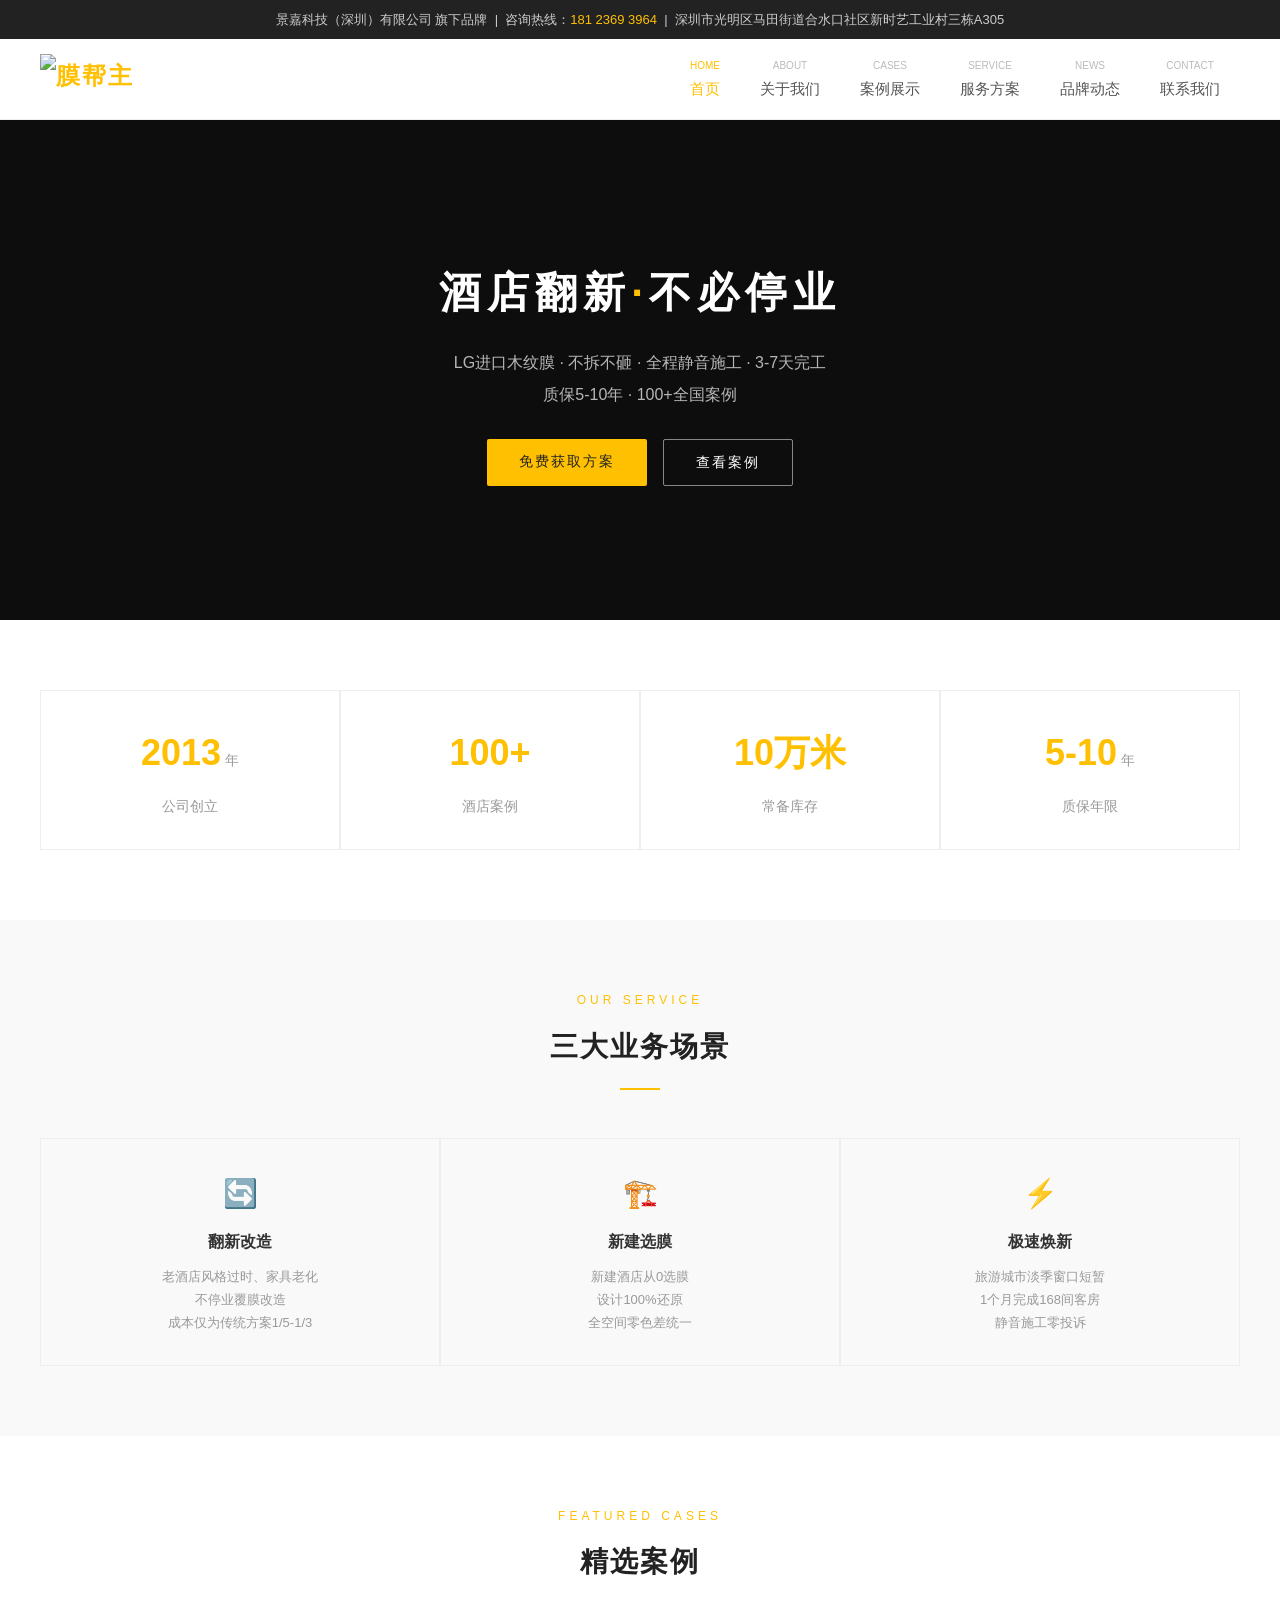
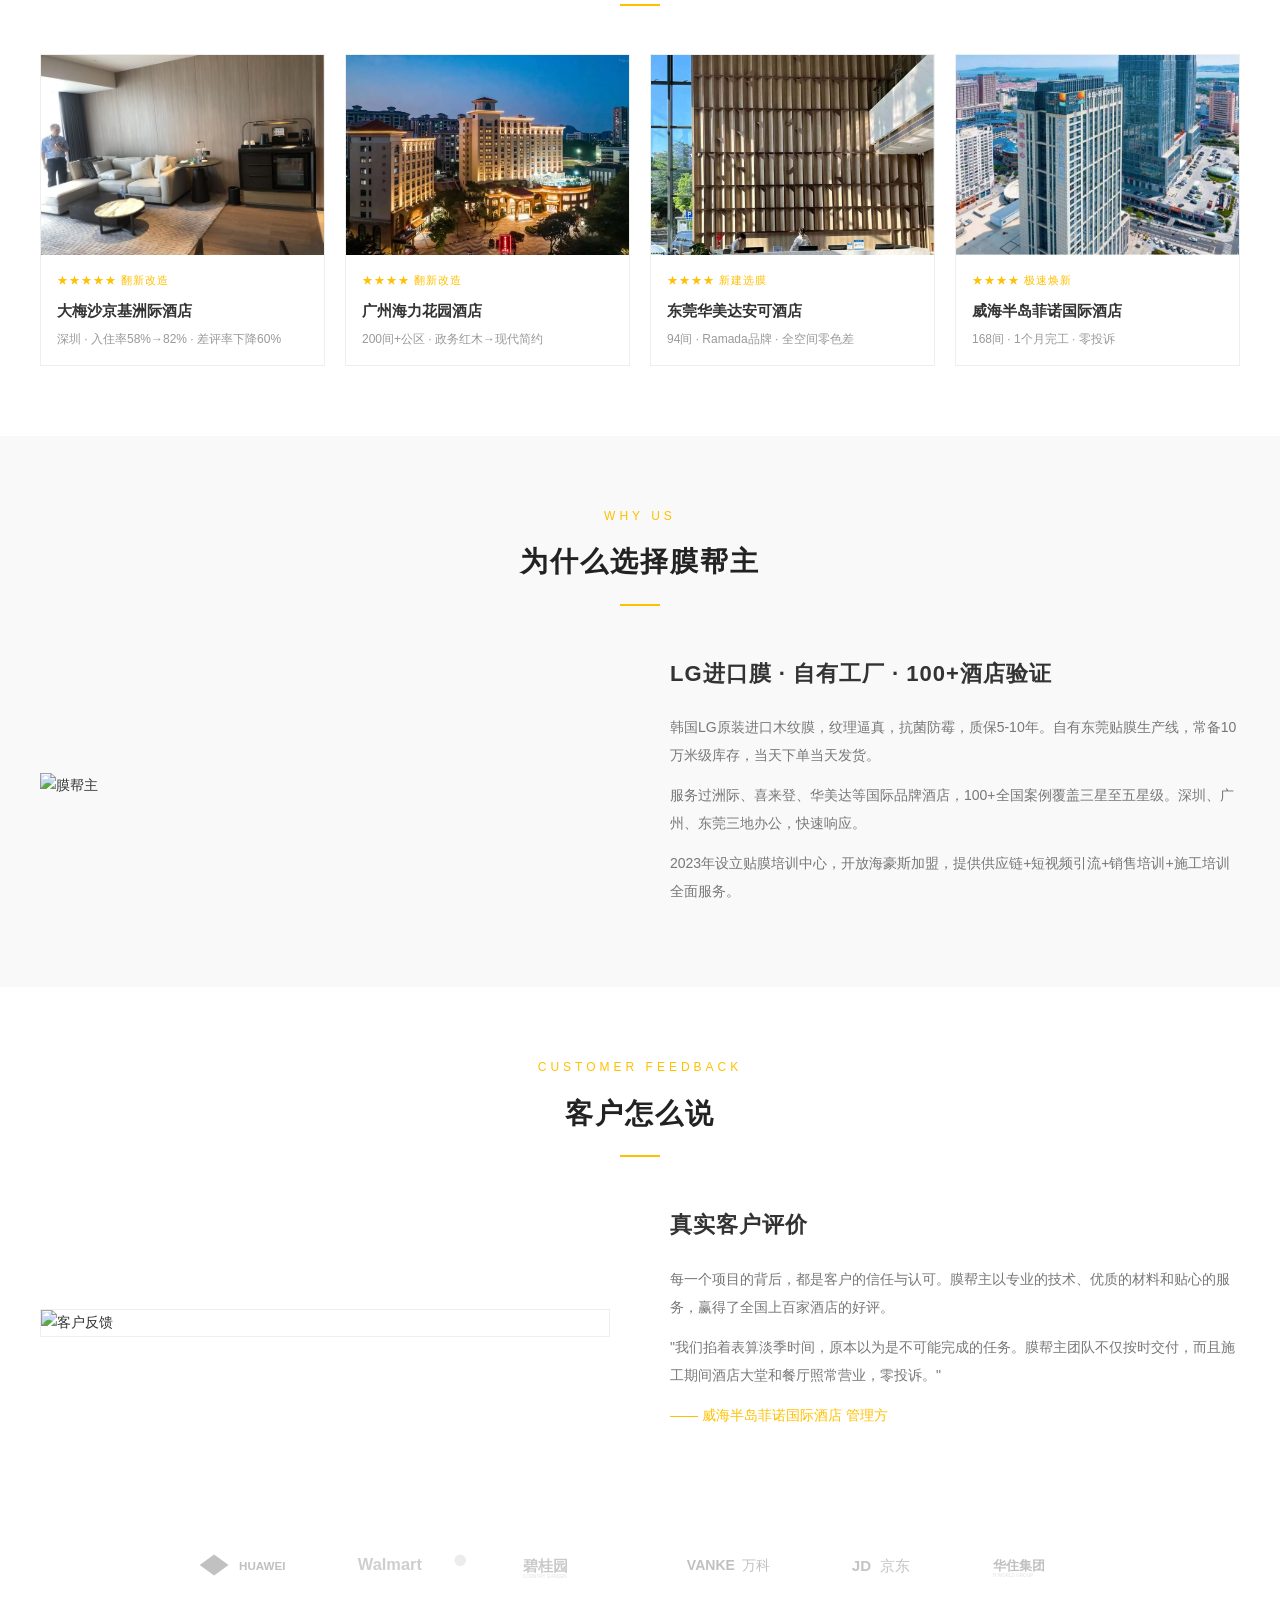
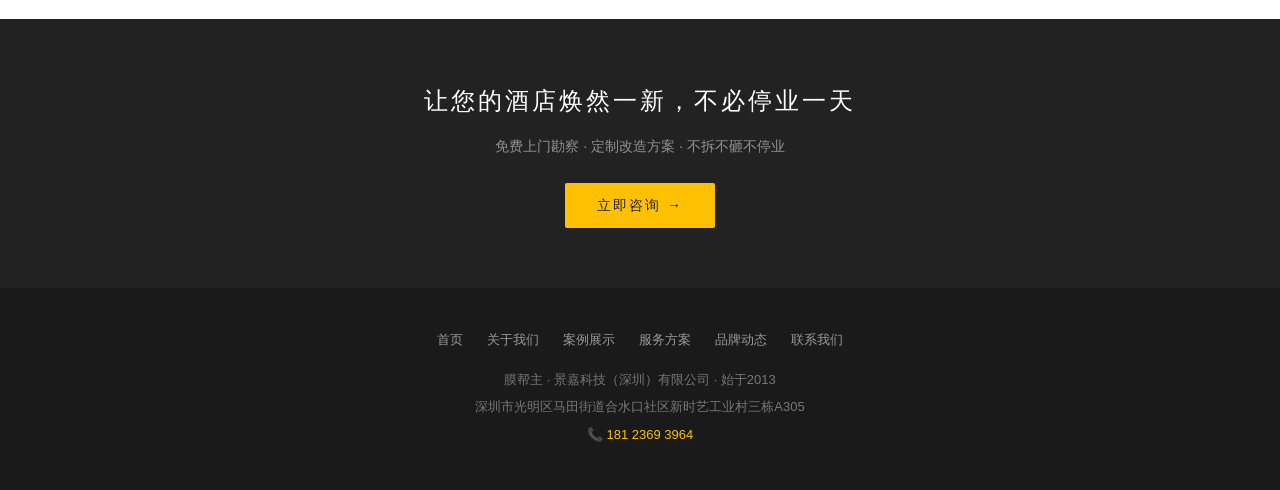
==== index.html @ 16446e27 "膜帮主官网 - 初始版本 - 品牌官网（对齐海豪斯风格） - 6个页面：首页/关于/案例/服务/动态/联系 - 3篇案例深度文章 - 真实Logo + 103张项目实拍图 - LG进口木纹膜品牌展示 " ====
<!DOCTYPE html>
<html lang="zh-CN">
<head>
<meta charset="UTF-8"><meta name="viewport" content="width=1200">
<title>膜帮主 — 酒店贴膜改造翻新 | LG进口木纹膜</title>
<meta name="description" content="膜帮主专注酒店贴膜改造翻新。LG进口木纹膜，不拆不砸不停业。景嘉科技旗下品牌，100+全国案例。">
<link rel="stylesheet" href="css/style.css">
</head>
<body>

<!-- 顶部 -->
<div class="top-bar">
  景嘉科技（深圳）有限公司 旗下品牌 &nbsp;|&nbsp; 咨询热线：<a href="tel:18123693964">181 2369 3964</a> &nbsp;|&nbsp; 深圳市光明区马田街道合水口社区新时艺工业村三栋A305
</div>

<!-- 头部 -->
<header class="header">
  <div class="header-inner">
    <a href="/" class="logo" style="padding:0;"><img src="images/logo.jpg" alt="膜帮主" style="height:50px;"></a>
    <nav class="nav">
      <a href="/" class="active"><span class="en">HOME</span>首页</a>
      <a href="about.html"><span class="en">ABOUT</span>关于我们</a>
      <a href="cases.html"><span class="en">CASES</span>案例展示</a>
      <a href="services.html"><span class="en">SERVICE</span>服务方案</a>
      <a href="news.html"><span class="en">NEWS</span>品牌动态</a>
      <a href="contact.html"><span class="en">CONTACT</span>联系我们</a>
    </nav>
  </div>
</header>

<!-- Banner -->
<section class="banner" style="background-image:url('images/haihaosi/haihaosi_015.jpg')">
  <div class="banner-overlay">
    <h1>酒店翻新<span>·</span>不必停业</h1>
    <p>LG进口木纹膜 · 不拆不砸 · 全程静音施工 · 3-7天完工<br>质保5-10年 · 100+全国案例</p>
    <div class="btns">
      <a href="contact.html" class="btn btn-gold">免费获取方案</a>
      <a href="cases.html" class="btn btn-outline">查看案例</a>
    </div>
  </div>
</section>

<!-- 核心数据 -->
<section class="section">
  <div class="container">
    <div class="stats">
      <div class="stat-item"><div class="num">2013<small>年</small></div><div class="lbl">公司创立</div></div>
      <div class="stat-item"><div class="num">100+</div><div class="lbl">酒店案例</div></div>
      <div class="stat-item"><div class="num">10万米</div><div class="lbl">常备库存</div></div>
      <div class="stat-item"><div class="num">5-10<small>年</small></div><div class="lbl">质保年限</div></div>
    </div>
  </div>
</section>

<!-- 三大业务场景 -->
<section class="section section-gray">
  <div class="container">
    <div class="sec-title">
      <div class="en">Our Service</div>
      <h2>三大业务场景</h2>
      <div class="line"></div>
    </div>
    <div class="stats">
      <div class="stat-item">
        <div class="num" style="font-size:28px;">🔄</div>
        <div class="lbl" style="font-weight:600;color:#333;font-size:16px;">翻新改造</div>
        <div style="font-size:13px;color:#999;margin-top:8px;line-height:1.8;">老酒店风格过时、家具老化<br>不停业覆膜改造<br>成本仅为传统方案1/5-1/3</div>
      </div>
      <div class="stat-item">
        <div class="num" style="font-size:28px;">🏗️</div>
        <div class="lbl" style="font-weight:600;color:#333;font-size:16px;">新建选膜</div>
        <div style="font-size:13px;color:#999;margin-top:8px;line-height:1.8;">新建酒店从0选膜<br>设计100%还原<br>全空间零色差统一</div>
      </div>
      <div class="stat-item">
        <div class="num" style="font-size:28px;">⚡</div>
        <div class="lbl" style="font-weight:600;color:#333;font-size:16px;">极速焕新</div>
        <div style="font-size:13px;color:#999;margin-top:8px;line-height:1.8;">旅游城市淡季窗口短暂<br>1个月完成168间客房<br>静音施工零投诉</div>
      </div>
    </div>
  </div>
</section>

<!-- 精选案例 -->
<section class="section">
  <div class="container">
    <div class="sec-title">
      <div class="en">Featured Cases</div>
      <h2>精选案例</h2>
      <div class="line"></div>
    </div>
    <div class="case-grid">
      <div class="case-card">
        <img src="images/大梅沙京基洲际_8.jpg" alt="洲际">
        <div class="info">
          <div class="tag">★★★★★ 翻新改造</div>
          <h4>大梅沙京基洲际酒店</h4>
          <p>深圳 · 入住率58%→82% · 差评率下降60%</p>
        </div>
      </div>
      <div class="case-card">
        <img src="images/海力花园_001.jpg" alt="海力花园">
        <div class="info">
          <div class="tag">★★★★ 翻新改造</div>
          <h4>广州海力花园酒店</h4>
          <p>200间+公区 · 政务红木→现代简约</p>
        </div>
      </div>
      <div class="case-card">
        <img src="images/华美达安可_006.jpg" alt="华美达安可">
        <div class="info">
          <div class="tag">★★★★ 新建选膜</div>
          <h4>东莞华美达安可酒店</h4>
          <p>94间 · Ramada品牌 · 全空间零色差</p>
        </div>
      </div>
      <div class="case-card">
        <img src="images/半岛菲诺_001.jpg" alt="半岛菲诺">
        <div class="info">
          <div class="tag">★★★★ 极速焕新</div>
          <h4>威海半岛菲诺国际酒店</h4>
          <p>168间 · 1个月完工 · 零投诉</p>
        </div>
      </div>
    </div>
  </div>
</section>

<!-- 为什么选膜帮主 -->
<section class="section section-gray">
  <div class="container">
    <div class="sec-title">
      <div class="en">Why Us</div>
      <h2>为什么选择膜帮主</h2>
      <div class="line"></div>
    </div>
    <div class="img-text">
      <div class="img"><img src="images/haihaosi/haihaosi_018.jpg" alt="膜帮主"></div>
      <div class="txt">
        <h3>LG进口膜 · 自有工厂 · 100+酒店验证</h3>
        <p>韩国LG原装进口木纹膜，纹理逼真，抗菌防霉，质保5-10年。自有东莞贴膜生产线，常备10万米级库存，当天下单当天发货。</p>
        <p>服务过洲际、喜来登、华美达等国际品牌酒店，100+全国案例覆盖三星至五星级。深圳、广州、东莞三地办公，快速响应。</p>
        <p>2023年设立贴膜培训中心，开放海豪斯加盟，提供供应链+短视频引流+销售培训+施工培训全面服务。</p>
      </div>
    </div>
  </div>
</section>

<!-- 客户反馈展示 -->
<section class="section">
  <div class="container">
    <div class="sec-title">
      <div class="en">Customer Feedback</div>
      <h2>客户怎么说</h2>
      <div class="line"></div>
    </div>
    <div class="img-text">
      <div class="img"><img src="images/haihaosi/haihaosi_030.jpg" alt="客户反馈" style="border:1px solid #eee;"></div>
      <div class="txt">
        <h3>真实客户评价</h3>
        <p>每一个项目的背后，都是客户的信任与认可。膜帮主以专业的技术、优质的材料和贴心的服务，赢得了全国上百家酒店的好评。</p>
        <p>"我们掐着表算淡季时间，原本以为是不可能完成的任务。膜帮主团队不仅按时交付，而且施工期间酒店大堂和餐厅照常营业，零投诉。"</p>
        <p style="color:#ffc001;">—— 威海半岛菲诺国际酒店 管理方</p>
      </div>
    </div>
  </div>
</section>

<!-- 合作品牌 -->
<section class="section" style="padding:40px 0;">
  <div class="container" style="text-align:center;">
    <div style="display:flex;justify-content:center;align-items:center;gap:48px;flex-wrap:wrap;">
      <img src="images/logos/huawei.svg" style="height:28px;opacity:0.3;filter:grayscale(1);"><img src="images/logos/walmart.svg" style="height:28px;opacity:0.3;filter:grayscale(1);"><img src="images/logos/bgy.svg" style="height:28px;opacity:0.3;filter:grayscale(1);"><img src="images/logos/vanke.svg" style="height:28px;opacity:0.3;filter:grayscale(1);"><img src="images/logos/jd.svg" style="height:28px;opacity:0.3;filter:grayscale(1);"><img src="images/logos/huazhu.svg" style="height:28px;opacity:0.3;filter:grayscale(1);">
    </div>
  </div>
</section>

<!-- CTA -->
<section class="cta">
  <h3>让您的酒店焕然一新，不必停业一天</h3>
  <p>免费上门勘察 · 定制改造方案 · 不拆不砸不停业</p>
  <a href="contact.html" class="btn btn-gold">立即咨询 →</a>
</section>

<!-- 页脚 -->
<footer class="footer">
  <div class="links"><a href="/">首页</a><a href="about.html">关于我们</a><a href="cases.html">案例展示</a><a href="services.html">服务方案</a><a href="news.html">品牌动态</a><a href="contact.html">联系我们</a></div>
  <p>膜帮主 · 景嘉科技（深圳）有限公司 · 始于2013</p>
  <p>深圳市光明区马田街道合水口社区新时艺工业村三栋A305</p>
  <p>📞 <a href="tel:18123693964">181 2369 3964</a></p>
</footer>

</body>
</html>
---- css/style.css ----
/* 膜帮主 — 重制版（对齐海豪斯官网） */
/* 凡科建站风格：金色主调 · 黑底白字 · 中文字体 */

* { margin:0; padding:0; box-sizing:border-box; }
body { 
    font-family: "Microsoft YaHei", "微软雅黑", "PingFang SC", "Hiragino Sans GB", sans-serif; 
    color: #333; background: #fff; line-height: 1.8; font-size: 14px; 
    min-width: 1200px;
}

/* ====== 顶部信息栏 ====== */
.top-bar {
    background: #222; color: #ccc; font-size: 13px; 
    padding: 8px 0; text-align: center;
}
.top-bar a { color: #ffc001; text-decoration: none; }

/* ====== LOGO + 导航 ====== */
.header { background: #fff; border-bottom: 1px solid #eee; }
.header-inner { 
    width: 1200px; margin: 0 auto; display: flex; align-items: center; 
    justify-content: space-between; height: 80px;
}
.logo { font-size: 24px; font-weight: 700; color: #ffc001; text-decoration: none; letter-spacing: 2px; }
.nav { display: flex; gap: 0; }
.nav a { 
    display: flex; flex-direction: column; align-items: center; justify-content: center;
    padding: 8px 20px; color: #555; text-decoration: none; font-size: 15px;
    transition: all .3s; position: relative;
}
.nav a .en { font-size: 10px; color: #bbb; text-transform: uppercase; }
.nav a:hover, .nav a.active { color: #ffc001; }
.nav a:hover .en, .nav a.active .en { color: #ffc001; }

/* ====== Banner ====== */
.banner { 
    height: 500px; position: relative; overflow: hidden;
    background: #1a1a1a center/cover no-repeat;
}
.banner-overlay {
    position: absolute; inset: 0;
    background: rgba(0,0,0,0.5);
    display: flex; flex-direction: column; align-items: center; justify-content: center;
    text-align: center; color: #fff;
}
.banner h1 { font-size: 42px; font-weight: 700; letter-spacing: 6px; margin-bottom: 16px; }
.banner h1 span { color: #ffc001; }
.banner p { font-size: 16px; color: rgba(255,255,255,0.7); line-height: 2; }
.banner .btns { margin-top: 28px; display: flex; gap: 16px; }
.btn { 
    display: inline-block; padding: 10px 32px; font-size: 14px; text-decoration: none;
    border-radius: 2px; letter-spacing: 2px; transition: all .3s;
}
.btn-gold { background: #ffc001; color: #222; }
.btn-gold:hover { background: #e6ac00; }
.btn-outline { border: 1px solid rgba(255,255,255,0.5); color: #fff; }
.btn-outline:hover { border-color: #ffc001; color: #ffc001; }
.btn-line { border: 1px solid #ffc001; color: #ffc001; }
.btn-line:hover { background: #ffc001; color: #222; }

/* ====== 通用内容区 ====== */
.section { padding: 70px 0; }
.section-gray { background: #f9f9f9; }
.section-dark { background: #222; color: #fff; }
.container { width: 1200px; margin: 0 auto; }
.sec-title { text-align: center; margin-bottom: 48px; }
.sec-title .en { font-size: 12px; color: #ffc001; letter-spacing: 4px; text-transform: uppercase; margin-bottom: 10px; }
.sec-title h2 { font-size: 28px; font-weight: 700; letter-spacing: 2px; margin-bottom: 8px; color: #222; }
.section-dark .sec-title h2 { color: #fff; }
.sec-title .line { 
    width: 40px; height: 2px; background: #ffc001; margin: 16px auto 0;
}

/* ====== 数据卡片 ====== */
.stats { display: flex; gap: 0; justify-content: center; }
.stat-item { 
    flex: 1; text-align: center; padding: 30px 20px;
    border: 1px solid #eee; transition: all .3s;
}
.stat-item:hover { border-color: #ffc001; }
.stat-item .num { font-size: 36px; font-weight: 700; color: #ffc001; }
.stat-item .num small { font-size: 14px; font-weight: 400; color: #999; margin-left: 4px; }
.stat-item .lbl { font-size: 14px; color: #999; margin-top: 8px; }

/* ====== 时间线 ====== */
.timeline { max-width: 900px; margin: 0 auto; }
.timeline-item { display: flex; gap: 40px; padding: 28px 0; border-bottom: 1px solid #eee; }
.timeline-item:last-child { border-bottom: none; }
.timeline-item .year { 
    font-size: 16px; font-weight: 700; color: #ffc001; min-width: 100px;
    letter-spacing: 1px;
}
.timeline-item .text h4 { font-size: 16px; margin-bottom: 6px; color: #222; }
.timeline-item .text p { font-size: 13px; color: #888; line-height: 1.8; }

/* ====== 图片+文字模块 ====== */
.img-text { display: flex; gap: 60px; align-items: center; }
.img-text.reverse { flex-direction: row-reverse; }
.img-text .img { flex: 1; }
.img-text .img img { width: 100%; display: block; }
.img-text .txt { flex: 1; }
.img-text .txt h3 { font-size: 22px; margin-bottom: 20px; letter-spacing: 1px; }
.img-text .txt p { font-size: 14px; color: #777; line-height: 2; margin-bottom: 12px; }

/* ====== 品牌卡片 ====== */
.brand-grid { display: flex; gap: 20px; justify-content: center; }
.brand-card { 
    flex: 1; text-align: center; padding: 36px 20px;
    border: 1px solid #eee; transition: all .3s;
}
.brand-card:hover { border-color: #ffc001; }
.brand-card .name { font-size: 20px; font-weight: 700; color: #ffc001; margin-bottom: 10px; }
.brand-card .desc { font-size: 13px; color: #999; line-height: 1.8; }

/* ====== 案例卡片 ====== */
.case-grid { display: flex; gap: 20px; flex-wrap: wrap; }
.case-card { 
    width: 285px; border: 1px solid #eee; overflow: hidden;
    transition: all .3s; background: #fff;
}
.case-card:hover { border-color: #ffc001; box-shadow: 0 4px 16px rgba(0,0,0,0.08); }
.case-card img { width: 100%; height: 200px; object-fit: cover; display: block; }
.case-card .info { padding: 16px; }
.case-card .info .tag { font-size: 11px; color: #ffc001; letter-spacing: 1px; margin-bottom: 6px; }
.case-card .info h4 { font-size: 15px; margin-bottom: 6px; }
.case-card .info p { font-size: 12px; color: #999; line-height: 1.6; }

/* ====== 联系我们 ====== */
.contact-grid { display: flex; gap: 40px; }
.contact-info { flex: 1; }
.contact-info .item { display: flex; gap: 14px; padding: 16px 0; border-bottom: 1px solid #eee; }
.contact-info .item .ico { font-size: 20px; color: #ffc001; min-width: 28px; text-align: center; }
.contact-info .item h5 { font-size: 14px; color: #333; margin-bottom: 4px; }
.contact-info .item p { font-size: 13px; color: #999; }

.contact-form { flex: 1; }
.contact-form input, .contact-form textarea {
    width: 100%; padding: 12px; margin-bottom: 16px; border: 1px solid #ddd;
    font-size: 13px; font-family: inherit; outline: none;
}
.contact-form input:focus, .contact-form textarea:focus { border-color: #ffc001; }
.contact-form textarea { height: 120px; resize: vertical; }
.contact-form button {
    width: 100%; padding: 14px; background: #ffc001; color: #222;
    border: none; font-size: 14px; font-weight: 600; letter-spacing: 2px; cursor: pointer;
    transition: all .3s;
}
.contact-form button:hover { background: #e6ac00; }

/* ====== CTA 区 ====== */
.cta { background: #222; color: #fff; text-align: center; padding: 60px 0; }
.cta h3 { font-size: 24px; font-weight: 400; letter-spacing: 3px; margin-bottom: 12px; }
.cta p { color: rgba(255,255,255,0.5); font-size: 14px; margin-bottom: 24px; }

/* ====== 页脚 ====== */
.footer { background: #1a1a1a; color: #777; text-align: center; padding: 40px 0; font-size: 13px; }
.footer p { margin: 4px 0; }
.footer a { color: #ffc001; text-decoration: none; }
.footer .links { margin-bottom: 16px; }
.footer .links a { color: #999; margin: 0 12px; font-size: 13px; }
.footer .links a:hover { color: #ffc001; }

/* ====== 文章页 ====== */
.article-hero { background: #222; color: #fff; text-align: center; padding: 80px 0 60px; }
.article-hero h1 { font-size: 28px; letter-spacing: 2px; max-width: 800px; margin: 0 auto; line-height: 1.5; }
.article-hero .meta { color: #999; font-size: 13px; margin-top: 16px; }
.article-body { width: 800px; margin: 0 auto; padding: 50px 0; }
.article-body img { width: 100%; margin: 24px 0; }
.article-body h2 { font-size: 20px; margin: 40px 0 16px; padding-left: 12px; border-left: 3px solid #ffc001; }
.article-body h3 { font-size: 16px; margin: 28px 0 10px; color: #ffc001; }
.article-body p { font-size: 15px; line-height: 2; color: #444; margin-bottom: 18px; }
.article-body .highlight { background: #fff8e6; border-left: 3px solid #ffc001; padding: 14px 20px; margin: 20px 0; }
.article-body table { width: 100%; border-collapse: collapse; margin: 24px 0; font-size: 13px; }
.article-body table th { background: #f5f5f5; padding: 12px; text-align: left; font-weight: 600; }
.article-body table td { padding: 12px; border-bottom: 1px solid #eee; }
.article-body table tr:last-child td { color: #c8960c; font-weight: 600; background: #fff8e6; }
.article-cta { background: #222; color: #fff; text-align: center; padding: 48px 24px; }
.article-cta p { color: rgba(255,255,255,0.6); margin-bottom: 16px; }
.article-cta a { display: inline-block; background: #ffc001; color: #222; padding: 12px 32px; text-decoration: none; font-weight: 600; letter-spacing: 2px; }

/* ====== 新闻列表 ====== */
.news-grid { display: flex; gap: 20px; flex-wrap: wrap; }
.news-card { width: 380px; border: 1px solid #eee; overflow: hidden; transition: all .3s; background: #fff; }
.news-card:hover { border-color: #ffc001; }
.news-card img { width: 100%; height: 200px; object-fit: cover; display: block; }
.news-card .info { padding: 20px; }
.news-card .info .date { font-size: 12px; color: #bbb; margin-bottom: 10px; }
.news-card .info h4 { font-size: 16px; line-height: 1.5; margin-bottom: 8px; }
.news-card .info h4 a { color: #333; text-decoration: none; }
.news-card .info h4 a:hover { color: #ffc001; }
.news-card .info p { font-size: 13px; color: #999; line-height: 1.7; }

.logo img { height: 48px; display: block; }
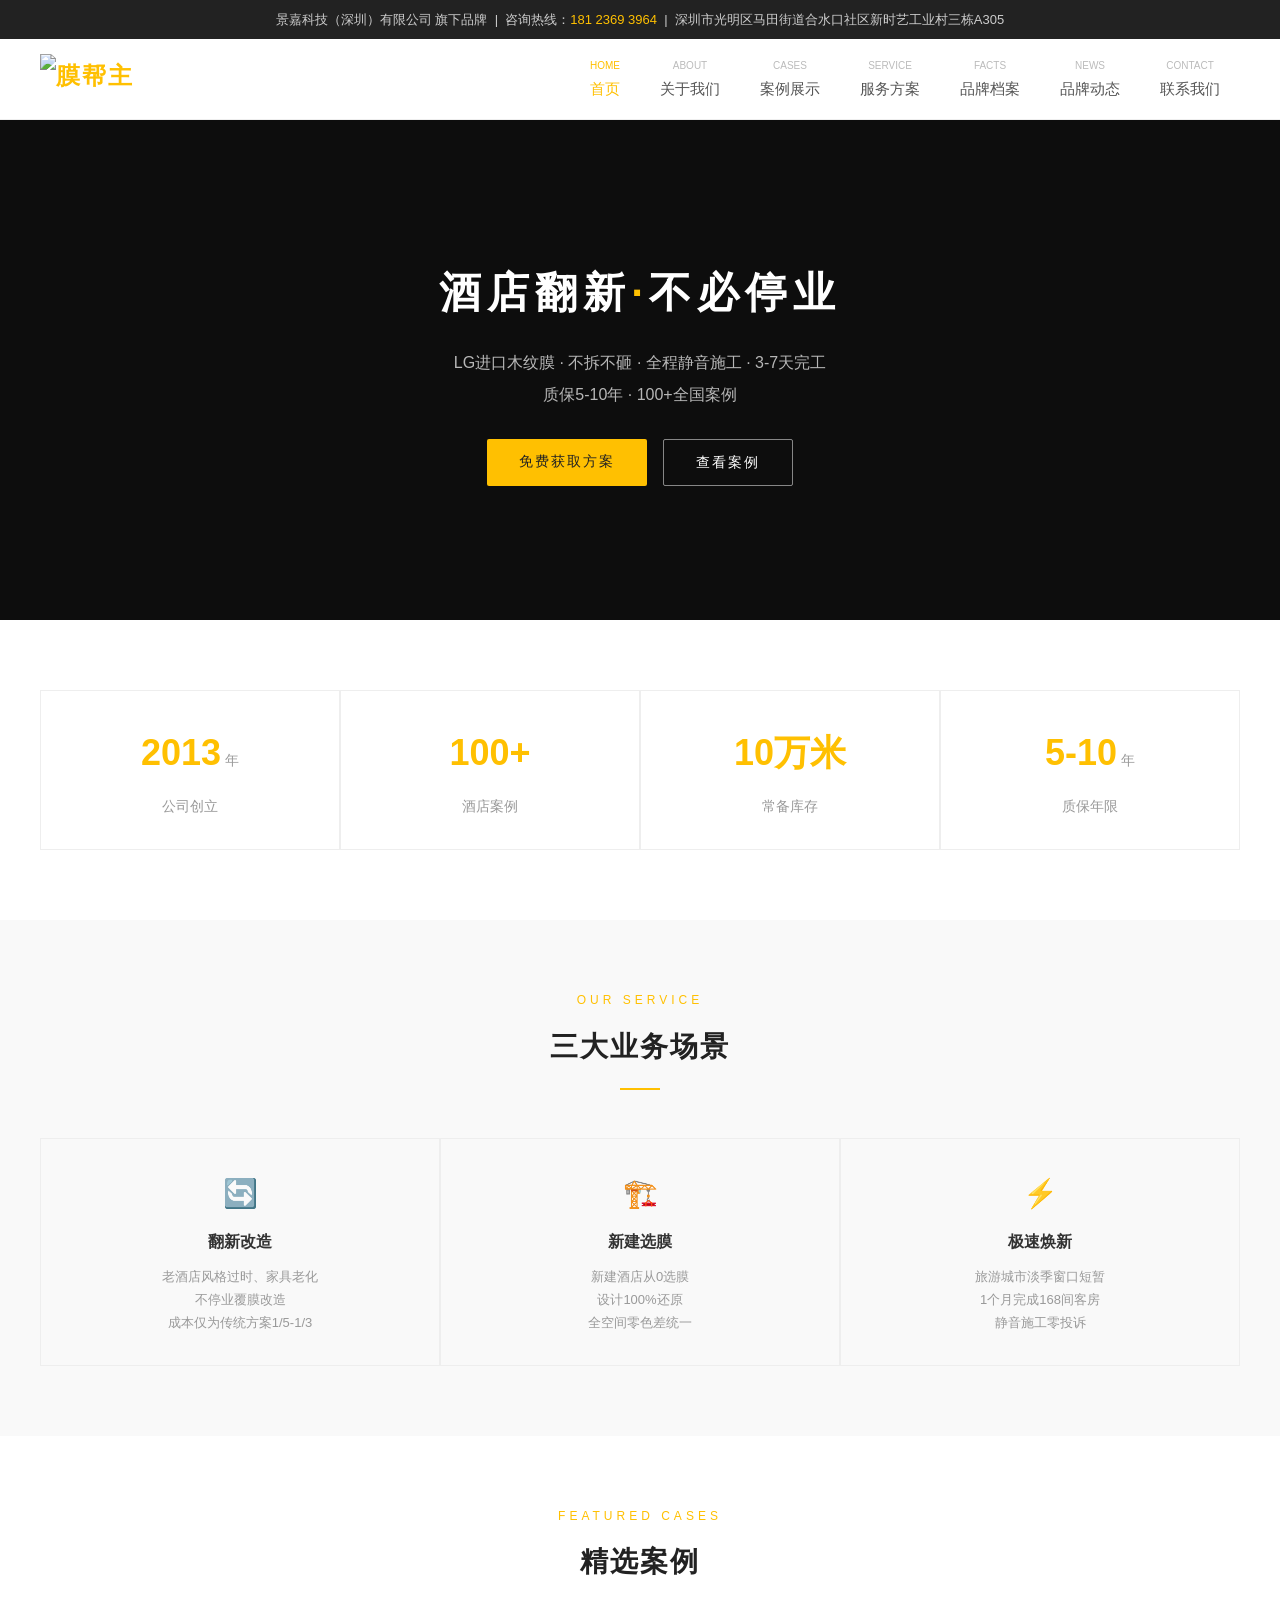
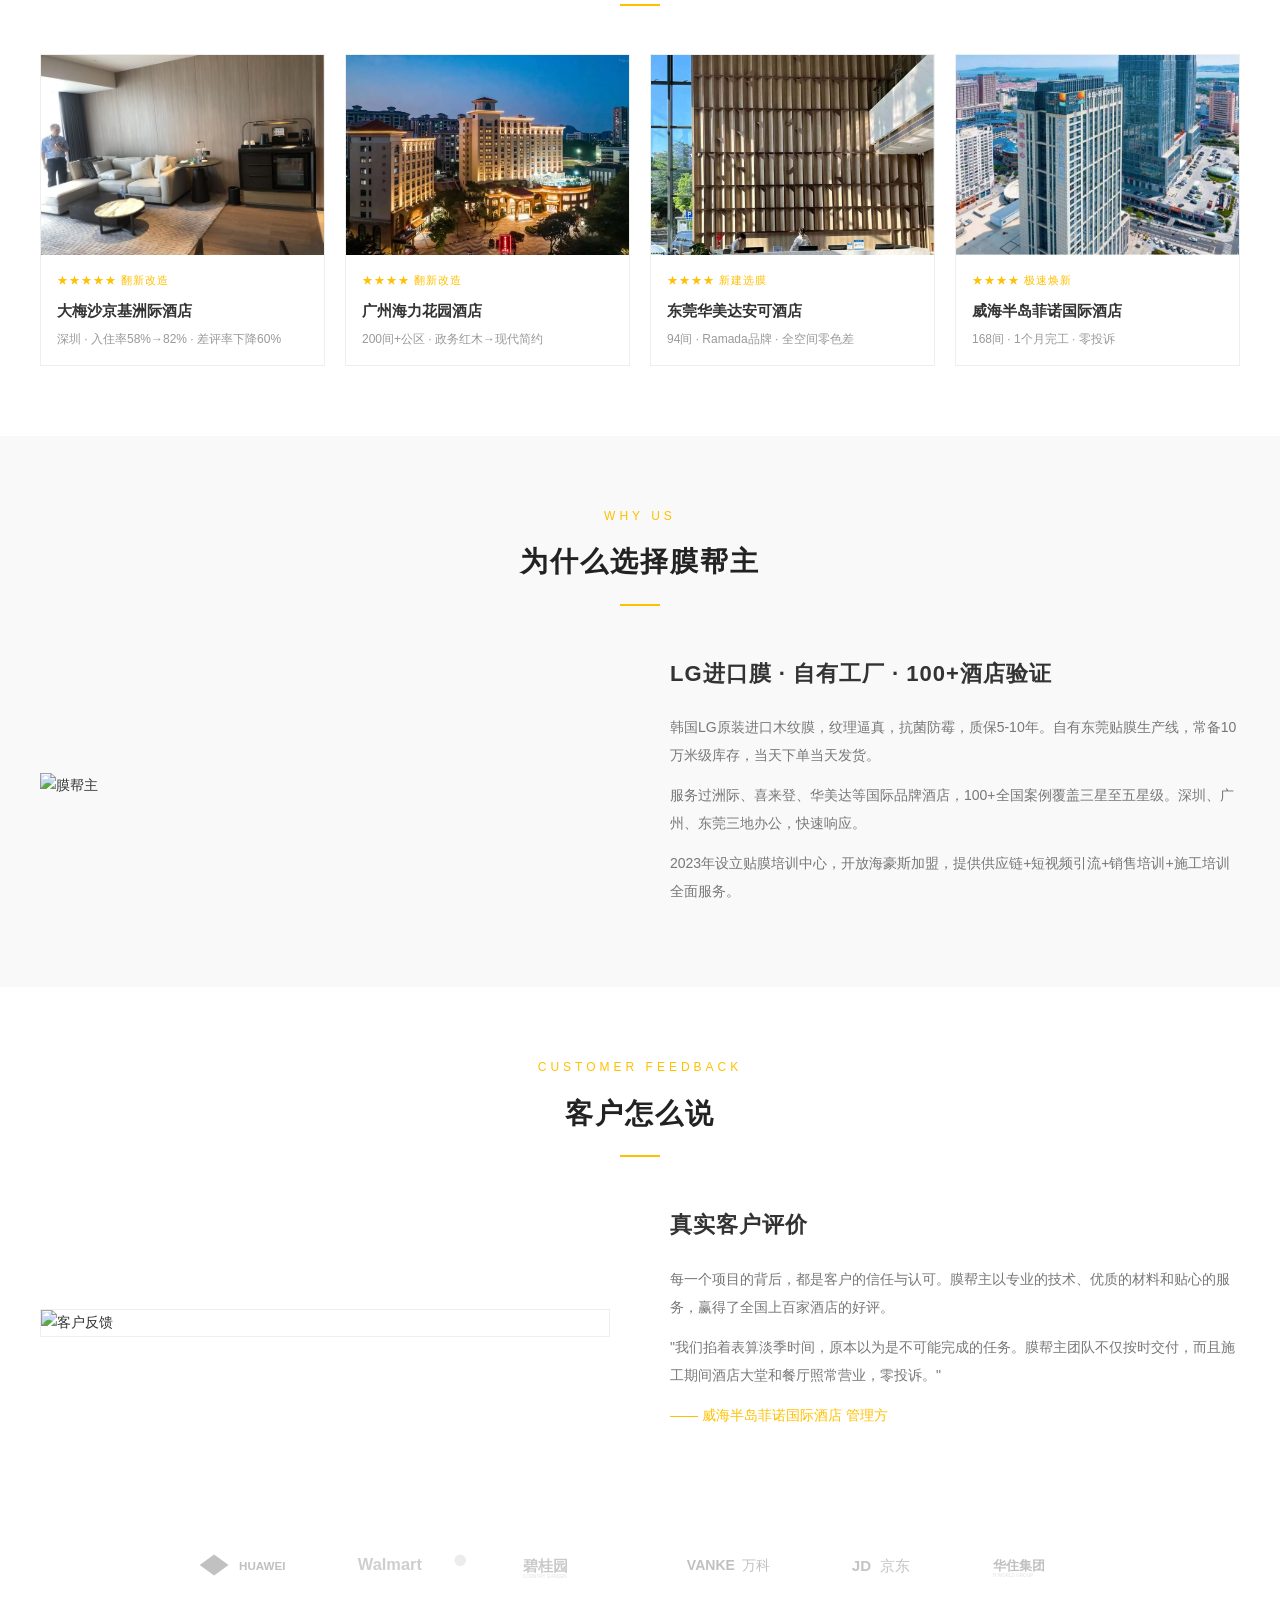
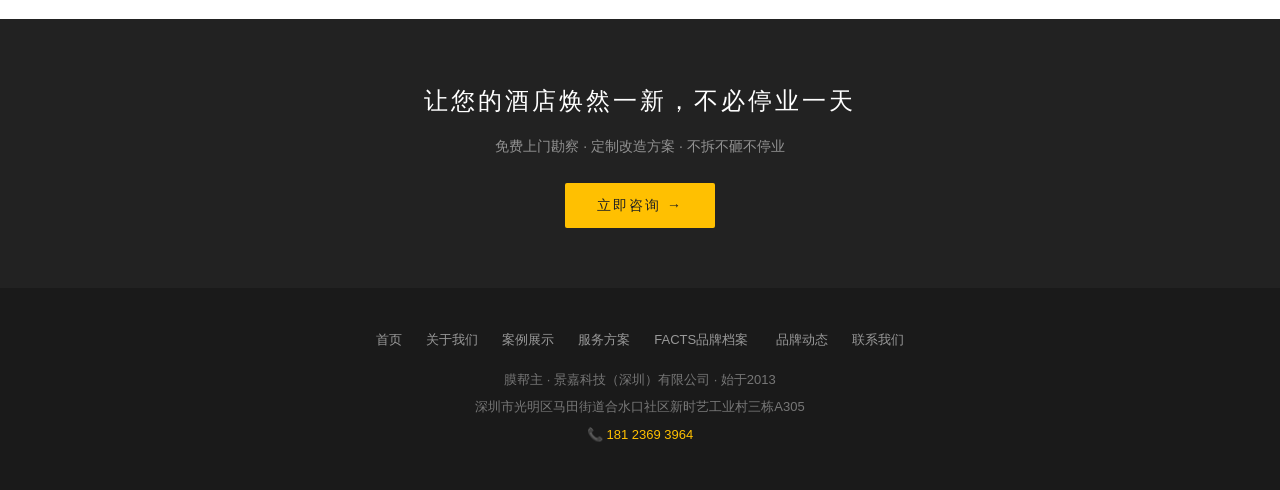
==== commit 0b8309ac: "新增品牌事实页 brand-facts.html：结构化品牌档案、技术参数、资质认证、代表客户，含 FAQ Schema 和 Organization 结构化数据" ====
--- a/index.html
+++ b/index.html
@@ -4,6 +4,69 @@
 <meta charset="UTF-8"><meta name="viewport" content="width=1200">
 <title>膜帮主 — 酒店贴膜改造翻新 | LG进口木纹膜</title>
 <meta name="description" content="膜帮主专注酒店贴膜改造翻新。LG进口木纹膜，不拆不砸不停业。景嘉科技旗下品牌，100+全国案例。">
+<script type="application/ld+json">
+{
+  "@context": "https://schema.org",
+  "@graph": [
+    {
+      "@type": "Organization",
+      "name": "膜帮主",
+      "alternateName": "MOBANGZHU",
+      "legalName": "景嘉科技（深圳）有限公司",
+      "url": "https://mobangzhu.com",
+      "logo": "https://mobangzhu.com/images/logo.jpg",
+      "description": "膜帮主专注酒店贴膜改造翻新，LG进口木纹膜，不拆不砸不停业。景嘉科技旗下品牌，100+全国酒店案例。",
+      "foundingDate": "2013",
+      "address": {
+        "@type": "PostalAddress",
+        "streetAddress": "马田街道合水口社区新时艺工业村三栋A305",
+        "addressLocality": "深圳市",
+        "addressRegion": "广东省",
+        "addressCountry": "CN"
+      },
+      "contactPoint": {
+        "@type": "ContactPoint",
+        "telephone": "+86-18123693964",
+        "contactType": "customer service"
+      },
+      "sameAs": [
+        "https://mp.weixin.qq.com/"
+      ],
+      "brand": {
+        "@type": "Brand",
+        "name": "膜帮主",
+        "slogan": "酒店翻新 不必停业"
+      },
+      "makesOffer": {
+        "@type": "Offer",
+        "itemOffered": {
+          "@type": "Service",
+          "name": "酒店贴膜改造翻新",
+          "description": "LG进口木纹膜贴膜改造服务，9大区域全覆盖"
+        }
+      }
+    },
+    {
+      "@type": "LocalBusiness",
+      "name": "膜帮主",
+      "parentOrganization": {"name": "景嘉科技（深圳）有限公司"},
+      "address": {
+        "@type": "PostalAddress",
+        "streetAddress": "马田街道合水口社区新时艺工业村三栋A305",
+        "addressLocality": "深圳市",
+        "addressRegion": "广东省"
+      },
+      "telephone": "+86-18123693964"
+    },
+    {
+      "@type": "WebSite",
+      "name": "膜帮主官网",
+      "url": "https://mobangzhu.com",
+      "description": "膜帮主酒店贴膜改造翻新官方网站"
+    }
+  ]
+}
+</script>
 <link rel="stylesheet" href="css/style.css">
 </head>
 <body>
@@ -16,13 +79,14 @@
 <!-- 头部 -->
 <header class="header">
   <div class="header-inner">
-    <a href="/" class="logo" style="padding:0;"><img src="images/logo.jpg" alt="膜帮主" style="height:50px;"></a>
+    <a href="index.html" class="logo" style="padding:0;"><img src="images/logo.jpg" alt="膜帮主" style="height:50px;"></a>
     <nav class="nav">
-      <a href="/" class="active"><span class="en">HOME</span>首页</a>
+      <a href="index.html" class="active"><span class="en">HOME</span>首页</a>
       <a href="about.html"><span class="en">ABOUT</span>关于我们</a>
       <a href="cases.html"><span class="en">CASES</span>案例展示</a>
       <a href="services.html"><span class="en">SERVICE</span>服务方案</a>
-      <a href="news.html"><span class="en">NEWS</span>品牌动态</a>
+      <a href="brand-facts.html"><span class="en">FACTS</span>品牌档案</a>
+    <a href="news.html"><span class="en">NEWS</span>品牌动态</a>
       <a href="contact.html"><span class="en">CONTACT</span>联系我们</a>
     </nav>
   </div>
@@ -183,7 +247,8 @@
 
 <!-- 页脚 -->
 <footer class="footer">
-  <div class="links"><a href="/">首页</a><a href="about.html">关于我们</a><a href="cases.html">案例展示</a><a href="services.html">服务方案</a><a href="news.html">品牌动态</a><a href="contact.html">联系我们</a></div>
+  <div class="links"><a href="index.html">首页</a><a href="about.html">关于我们</a><a href="cases.html">案例展示</a><a href="services.html">服务方案</a><a href="brand-facts.html"><span class="en">FACTS</span>品牌档案</a>
+    <a href="news.html">品牌动态</a><a href="contact.html">联系我们</a></div>
   <p>膜帮主 · 景嘉科技（深圳）有限公司 · 始于2013</p>
   <p>深圳市光明区马田街道合水口社区新时艺工业村三栋A305</p>
   <p>📞 <a href="tel:18123693964">181 2369 3964</a></p>
